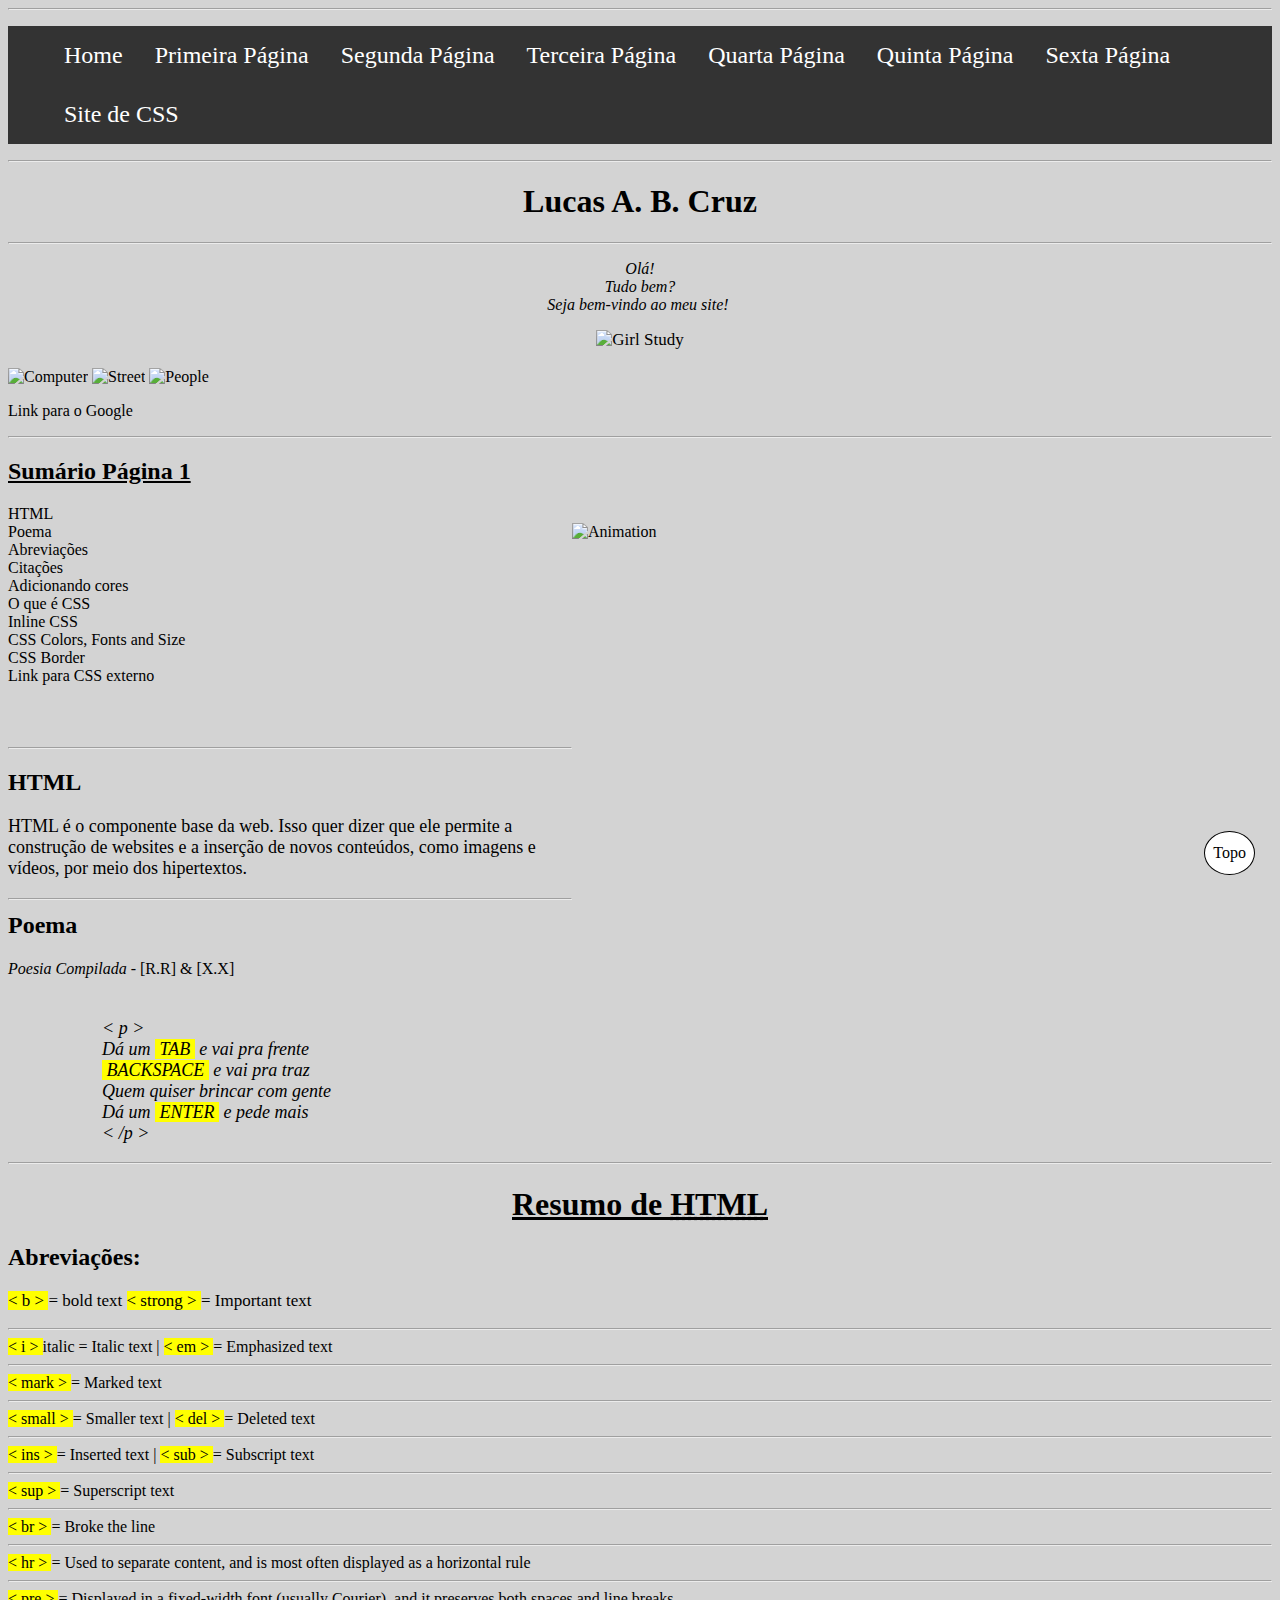
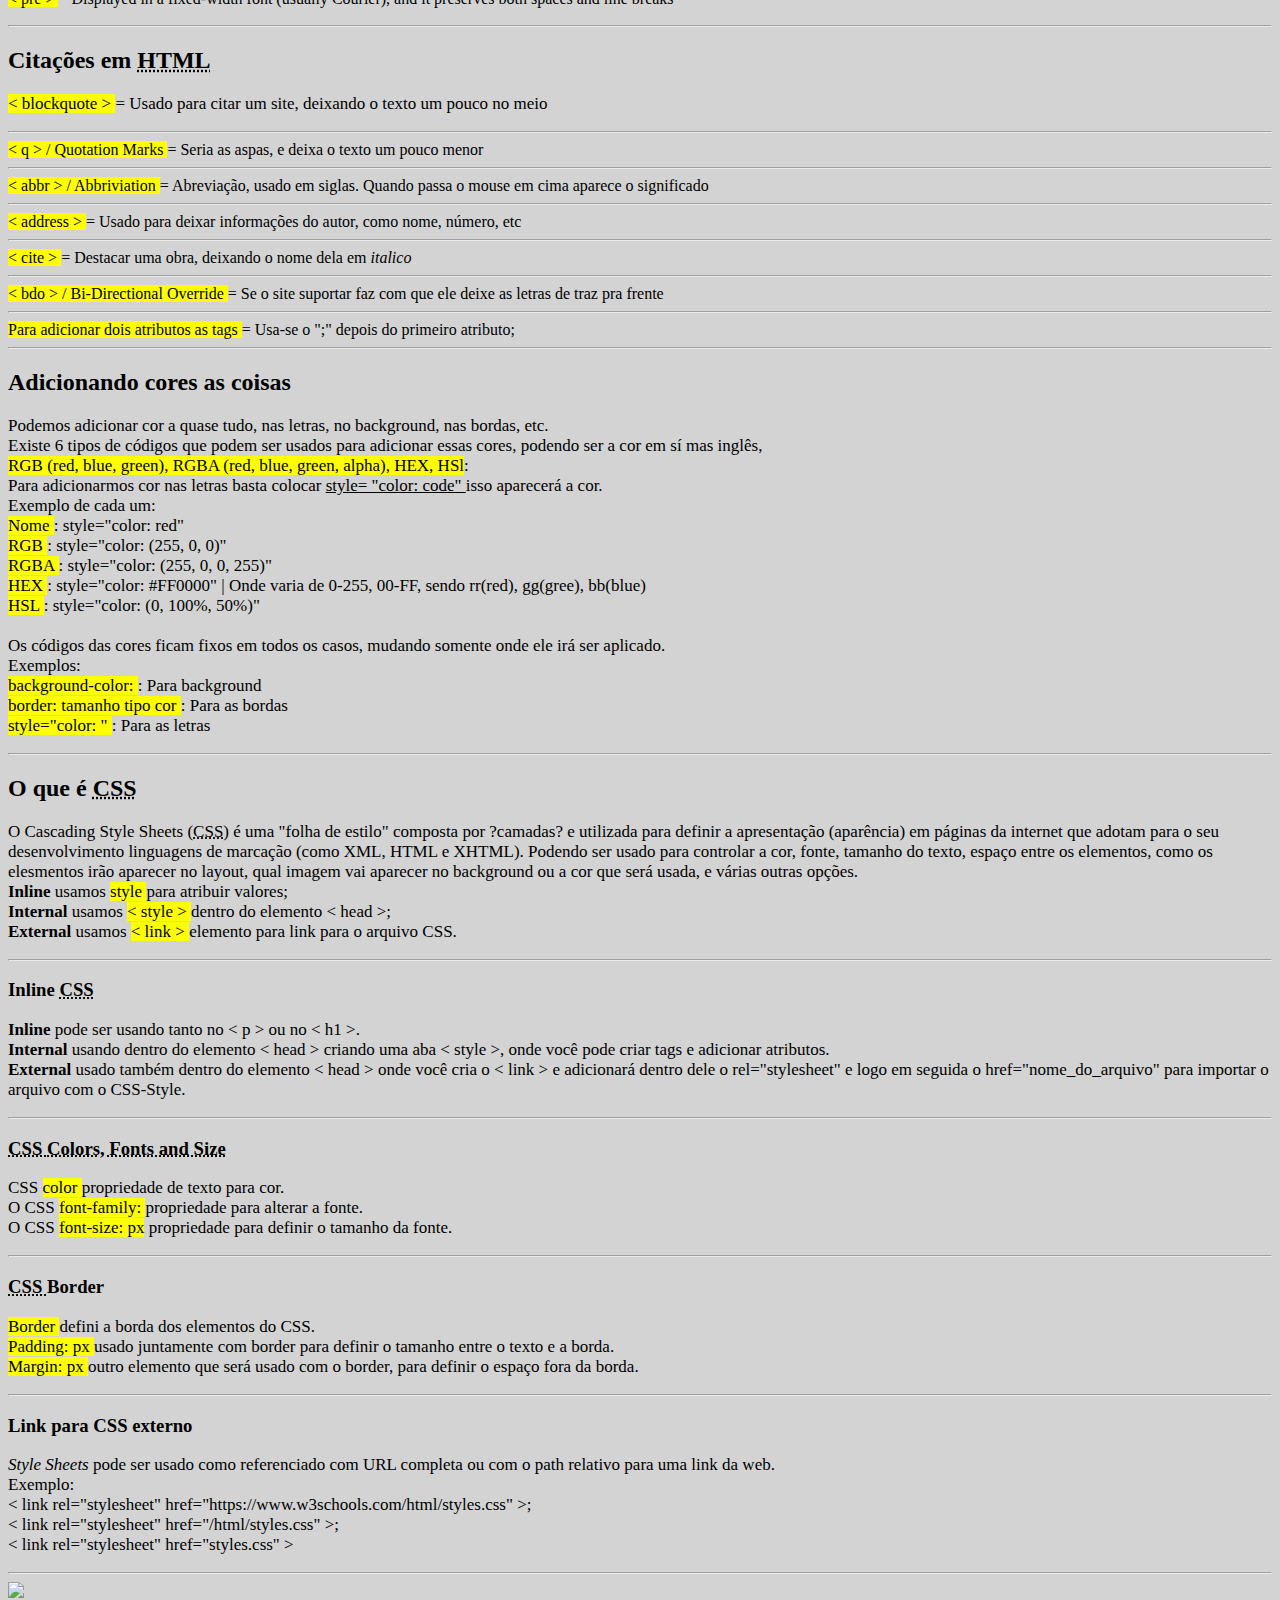
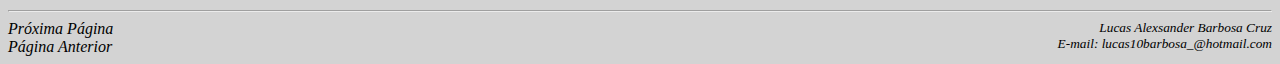
==== index.html @ d42da958 "Add files via upload" ====
<!doctype html>

<html>
    <head>
        <meta charset="utf-8">
        <meta name="viweport" content="widht=device-width, initial-scale=1.0">

        <title>Resumos de HTML / CSS </title>

        <!-- Load external CSS styles -->
        <!--<link rel="stylesheet" href="C:\Users\INSS\Documents\VS Code\HTML-CSS-Projetos\Resumo_HTML\styles.css">-->
        <link rel="stylesheet" href="styles.css">
        <link ref="stylesheet" href="\Imagens">
        <!--<link ref="stylesheet" href="D:\Estudos facul\HTML e CSS\Imagens">-->

    </head>

    <body style="background-color: lightgrey";>

        <hr>
        <!--Menu-->
        <ul class="menu">
            <a href="home.html"><li class="menu_1">Home</li></a>
            <a href="index.html"><li class="menu_1">Primeira Página</li></a>
            <a href="pag_2.html"><li class="menu_1">Segunda Página</li></a>
            <a href="pag_3.html"><li class="menu_1">Terceira Página</li></a>
            <a href="pag_4.html"><li class="menu_1">Quarta Página</li></a>
            <a href="pag_5.html"><li class="menu_1">Quinta Página</li></a>
            <a href="pag_6.html"><li class="menu_1">Sexta Página</li></a>
            <a href=" https://www.maujor.com/" target="_blank"><li class="menu_1">Site de CSS</li></a>
        </ul>
    
    
    
        <hr>

        <h1 style="font-family: Cursive">Lucas A. B. Cruz</h1>
        
        <hr>

        <pre class="formatacao_cursive" style="text-align: center">Olá!<br>Tudo bem?<br>Seja bem-vindo ao meu site! <br></pre>

        <div style="text-align: center"><img id="a" src="Imagens\lofi-girl-lofi.gif" alt="Girl Study" style="background-position: right top;width:300px;height:230px;"></div><br>

        <img src="Imagens\computer.jpg" alt="Computer" width="550" height="600">
        <img src="Imagens\street.jpg" alt="Street" width="500" height="600" >
        <img src="Imagens\people_seen_pc.jpg" alt="People" width="700" height="600">


    <!--    <p id="formatacao_texto_2"> Link para o <sup><a href="https://www.w3schools.com"> w3schools</a></sup></p>
        <hr> -->

        <p class="formatacao_times"> Link para o <a href="https://www.google.com/" target="_blank"> Google</a></p>
        <hr>

        <!-- BookMarks -->
        <h2><ins>Sumário Página 1</ins></h2>
        <a href="#HTML"> <li>HTML</li></a><img src="Imagens\internet_icons.png" alt="Animation" style="float:right;width:700px;height:600px">
        <a href="#Poema"> <li>Poema</li></a>
        <a href="#Abreviacoes"> <li>Abreviações</li></a>
        <a href="#Citacoes"> <li>Citações</li></a>
        <a href="#Cores"> <li>Adicionando cores</li></a>
        <a href="#CSS"> <li>O que é CSS</li> </a>
        <a href="#inline_css"> <li>Inline CSS</li> </a>
        <a href="#css_colors"> <li>CSS Colors, Fonts and Size</li> </a>
        <a href="#css_border"> <li>CSS Border</li> </a>
        <a href="#css_externo"> <li>Link para CSS externo</li> </a>

        <!-- Quebra de linha e um risco na horizontal -->
        <br><br><br> <hr>




        <h2 id="HTML"><addr title="HyperText Markup Language"> HTML </addr> </h2>
        <p class="formatacao_times" style="font-size: large"> <addrtitle="HyperText Markup Language"> HTML </addr> é o componente base da web. Isso quer dizer que
            ele permite a construção de websites e a inserção de novos conteúdos, 
            como imagens e vídeos, por meio dos hipertextos. </p>


        <!-- Poema -->
        <h2 id="Poema"><hr> Poema </h2>
        <p><a href="https://fundacaotelefonicavivo.org.br/noticias/estudante-cria-projeto-que-une-poesia-e-programacao/" target="_blank"> <cite> Poesia Compilada </cite> - [R.R] & [X.X] </a></p>
        <blockquote cite: https://leiturinha.com.br/blog/10-poemas-famosos-para-ler-com-as-criancas/><pre><p class="formatacao_times" style="font-size: large">
            < p >
            Dá um <mark> TAB </mark> e vai pra frente
            <mark> BACKSPACE </mark> e vai pra traz
            Quem quiser brincar com gente
            Dá um <mark> ENTER </mark> e pede mais
            < /p > </p></pre></blockquote>
        <hr>


        <!-- Resumo de algumas coisas de HTML -->
        <h1 style="text-align: center"><ins> Resumo de <abbr title="HyperText Markup LanguageHTML"> HTML </abbr></ins> </h1>

        <!-- Abreviações -->
        <h2 id="Abreviacoes"> Abreviações: </h2>
        <p><mark>< b > </mark> = bold text 
           <mark> < strong > </mark> = Important text <br> <hr>
           <mark> < i > </mark> italic = Italic text | 
           <mark> < em > </mark> = Emphasized text <br> <hr>
           <mark> < mark > </mark> = Marked text <br> <hr>
           <mark> < small > </mark> = Smaller text |  
           <mark> < del > </mark> = Deleted text <br> <hr>
           <mark> < ins > </mark> = Inserted text |  
           <mark> < sub > </mark> = Subscript text <br> <hr>
           <mark> < sup > </mark>= Superscript text<br> <hr>
           <mark> < br > </mark> = Broke the line<br> <hr>
           <mark> < hr > </mark> = Used to separate content, and is most often displayed as a horizontal rule<br> <hr>
           <mark> < pre > </mark> = Displayed in a fixed-width font (usually Courier), and it preserves both spaces and line breaks<br></p> <hr>

        <!-- Citações -->
        <h2 id="Citacoes"> Citações em <abbr title="HyperText Markup Language"> HTML </abbr> </h2>
        <p><mark> < blockquote > </mark> = Usado para citar um site, deixando o texto um pouco no meio<br> <hr>
        <mark> < q > / Quotation Marks </mark> = Seria as aspas, e deixa o texto um pouco menor<br> <hr>
        <mark> < abbr > / Abbriviation </mark> = Abreviação, usado em siglas. Quando passa o mouse em cima aparece o significado<br> <hr>
        <mark> < address > </mark> = Usado para deixar informações do autor, como nome, número, etc<br> <hr>
        <mark> < cite > </mark> = Destacar uma obra, deixando o nome dela em <i> italico </i><br> <hr>
        <mark> < bdo > / Bi-Directional Override </mark> = Se o site suportar faz com que ele deixe as letras de traz pra frente<br> <hr>
        <mark> Para adicionar dois atributos as tags </mark> = Usa-se o ";" depois do primeiro atributo;<hr> </p>


        <h2 id="Cores"> Adicionando cores as coisas </h2>
        <p>Podemos adicionar cor a quase tudo, nas letras, no background, nas bordas, etc. <br>
        Existe 6 tipos de códigos que podem ser usados para adicionar essas cores, podendo ser a cor em sí mas inglês, <br>
        <mark>RGB (red, blue, green), RGBA (red, blue, green, alpha), HEX, HSl</mark>: <br>
        Para adicionarmos cor nas letras basta colocar <ins> style= "color: code" </ins> isso aparecerá a cor. <br>
        Exemplo de cada um: <br>
        <mark> Nome </mark>: style="color: red"<br>
        <mark> RGB </mark>: style="color: (255, 0, 0)"<br>
        <mark> RGBA </mark>: style="color: (255, 0, 0, 255)"<br>
        <mark> HEX </mark>: style="color: #FF0000" | Onde varia de 0-255, 00-FF, sendo rr(red), gg(gree), bb(blue)<br>
        <mark> HSL </mark>: style="color: (0, 100%, 50%)"<br> <br>
        Os códigos das cores ficam fixos em todos os casos, mudando somente onde ele irá ser aplicado.<br>
        Exemplos:<br>
        <mark> background-color: </mark>: Para background<br>
        <mark> border: tamanho tipo cor </mark>: Para as bordas <br>
        <mark> style="color: " </mark>: Para as letras<br></p>
        <hr>

        <h2 id="CSS"> O que é <abbr title=" Cascading Style Sheets ">CSS </abbr> </h2>
        <p>O Cascading Style Sheets (<abbr title="Cascading Style Sheets">CSS</abbr>) é uma "folha de estilo" composta por ?camadas? e utilizada para definir a 
        apresentação (aparência) em páginas da internet que adotam para o seu desenvolvimento linguagens de marcação (como XML, HTML e XHTML).
        Podendo ser usado para controlar a cor, fonte, tamanho do texto, espaço entre os elementos, como os elesmentos irão aparecer no layout, qual imagem vai aparecer no background ou a cor que será usada, e várias outras opções.<br>
        <strong> Inline </strong>usamos <mark> style </mark> para atribuir valores; <br>
        <strong> Internal </strong>usamos <mark> < style > </mark> dentro do elemento < head >; <br>
        <strong> External </strong>usamos <mark> < link > </mark> elemento para link para o arquivo CSS. <br> </p>
        <hr>
        <h3 id="inline_css"> Inline <abbr title=" Cascading Style Sheets ">CSS </abbr> </h3>
        <p><strong> Inline </strong>pode ser usando tanto no < p > ou no < h1 >.<br>
        <strong> Internal </strong> usando dentro do elemento < head > criando uma aba < style >, onde você pode criar tags e adicionar atributos.<br>
        <strong> External </strong> usado também dentro do elemento < head > onde você cria o < link > e adicionará dentro dele o rel="stylesheet" e logo em seguida o href="nome_do_arquivo" para importar o arquivo com o CSS-Style.<br></p>
        <hr>

        <h3 id="css_colors"> <abbr title=" Cascading Style Sheets ">CSS <abbr> Colors, Fonts and Size </h3>
        <p> CSS <mark> color </mark> propriedade de texto para cor.<br>
        O CSS <mark> font-family: </mark> propriedade para alterar a fonte. <br>
        O CSS <mark> font-size: px</mark> propriedade para definir o tamanho da fonte. <br></p>
        <hr>

        <h3 id="css_border"> <abbr title=" Cascading Style Sheets ">CSS </abbr> Border </h3>
        <p><mark> Border </mark> defini a borda dos elementos do CSS. <br>
        <mark> Padding: px </mark> usado juntamente com border para definir o tamanho entre o texto e a borda. <br>
        <mark> Margin: px </mark> outro elemento que será usado com o border, para definir o espaço fora da borda. <br></p>
        <hr>
    
        <h3 id="css_externo"> Link para CSS externo </h3>
        <p> <cite> Style Sheets </cite> pode ser usado como referenciado com URL completa ou com o path relativo para uma link da web.<br>
        Exemplo: <br>
        < link rel="stylesheet" href="https://www.w3schools.com/html/styles.css" >; <br>
        < link rel="stylesheet" href="/html/styles.css" >; <br>
        < link rel="stylesheet" href="styles.css" > <br></p>

        <hr>
        <img src="Imagens\Resumo_imagens.png">
        <hr>


        <!-- Informações Finais -->
        <address class="formatacao_times" style="text-align: end; font-size: Smaller; float: right">
        Lucas Alexsander Barbosa Cruz<br>
        E-mail: lucas10barbosa_@hotmail.com<br>
        </address>



        
        <address class="formatacao_times" style="text-align: end, left; font-size: Smaller"><a href="pag_2.html">Próxima Página</a> <br>
        <a href="home.html">Página Anterior</a></address>

        

    
        <div class="irtopo"><a href="index.html">Topo</a></div>    
      
    </body>

</html>
---- styles.css ----
/* Place your CSS styles in this file */

/* Place your CSS styles in this file */

/* Fontes de texto */
h1 {
    text-align: center;
    font-family: 'Times New Roman', Times, serif;
    font-weight: bold;
}

#formatacao_cursive {
    font-family: cursive;
    font-size: x-large;
}

#formatacao_times {
    font-family: 'Times New Roman', Times, serif;
    font-size: x-large;
}
div {
    font-size: 17px;
}

pre {
    font-family: 'Times New Roman', Times, serif;
    font-size: 18px;
    font-style: italic;
}
p {
    font-family: 'Times New Roman', Times, serif;
    font-size: 17px;

}

code {
    font-family: 'Times New Roman', Times, serif;
    font-size: medium;
}

.formatacao_cursive {
    font-family: cursive;
    font-size: medium;
}

.formatacao_times {
    font-family: Georgia, 'Times New Roman', Times, serif;
    font-size: medium;
}


body {
    font-family: Georgia, 'Times New Roman', Times, serif;
    font-size: medium;
    text-align: initial;
}

/*Imagem Invertida*/
#inverter {
    -moz-transform: scaleX(-1);
    -o-transform: scaleX(-1);
    -webkit-transform: scaleX(-1);
    transform: scaleX(-1);
}


/*Tabela*/

.tabela_normal {
    border: 1px solid black; width: 30%;
    text-align: center;
}

table, td, th {
    border: 1px solid black; width: 30%;
    text-align: center;
    border-radius: 12px;
    padding: 1px;
}

td:hover {
    background-color: grey;
}



caption {
    border: 1px solid black; width: 30;
}

.redond {
    border: 1px solid black;
    border-radius: 12px;
}



/*Marcações*/

b {
    background-color: rgba(177, 176, 176, 0.6);
    color: rgb(255, 0, 0);
}

/*Link*/
.horizontal {    
        float: left;
        background-color: rgb(44, 38, 38);
        padding: 20px;
        list-style-type: none;
    
}


a:link, a:visited, a:active {            
    color: black;
    font-family: cursive;
    font-size: medium;
    text-decoration: none;
    }
    
a:hover {
    color: rgba(0, 0, 0, 0.527);
    }

/*Menu*/
    
.menu {
    list-style-type: none;
    overflow: hidden;
    background-color: #333333;    
}

.menu_1 {
    float: left;
}

.menu_1 {
    display:grid;
    color: white;
    text-align: right;
    padding: 16px;
    text-decoration: none;
    font-size: x-large;    
}

.menu_1:hover {
    background-color: grey;
}

/*Layout*/

/*Estilo do Cabeçalho*/
.head-simples {
    background-color: #655;
    text-align: center;
    padding: 30px;
    font-size: 35px;
    color:white;
}

/*Cria duas colunas/caixas, uma do lado da outra*/
.nav-simples {
    background: #ccc;
    width: 30%; /*largura*/
    height: 250px; /*altura*/
    float: left;
    padding: 20px;
}

/*Cria uma lista dentro do menu*/
.nav-simples ul{
    list-style-type: none;
    padding: 0;
    height: 300px;
}


.article-simples {
    background-color: #655;
    float: left;
    padding: 20px;
    width: 70%;
    height: 300px;
}

/*Limpa o float depois da coluna*/
.section-simples::after {
    content: "";
    display: table;
    clear: both;
}

/*Estilo do footer*/
.footer-simples {
    background-color: #766;
    padding: 10px;
    text-align: center;
    color: white;
}


/*Responsavel pelo layout, faz duas colunas/caixas emplilhando em cima do outro ao inves do lado, em telas pequenas*/
@media (max-width: 600px) {
    nav-simples, article-simples {
        width: 100%;
        height: auto;
    }
}

/* Outro layout*/

/*Cabeçalho*/
.header-flex {
    background-color: #666;
    padding: 30px;
    text-align: center;
    font-size: 35;
    color: white;
}

/*Contêiner para FlexBox*/
.section-flex {
    display: -webkit-flex;
    display: flex;
}

/*Estilo do menu de navegação*/
.nav-flex {
    -webkit-flex: 1;
    -ms-flex: 1;
    flex: 1;
    background: #ccc;
    padding: 80px;
}

/*Estilo da lista dentro do menu*/
.nav-flex ul {
    list-style-type: none;
    padding: 0;
}

/*Estilize o conteúdo*/
.article-flex {
    -webkit-flex: 3;
    -ms-flex: 3;
    flex: 3;
    background-color: #f1f1f1;
    padding: 10px;
}

/*Estilo do footer*/
.footer-flex {
    background-color: #777;
    padding: 10px;
    text-align: center;
    color: white;
}

@media (max-width: 600px) {
    section-flex {
        -webkit-flex-direction: column;
        flex-direction: column;
    }
}

/*Botão*/
div.irtopo {
    border: 1px double black;
    border-radius: 50%;
    bottom: 25px;
    right: 25px;
    position: fixed;
    background: white;
}

div.irtopo a {
    display: block;
    padding: 12px 8px;
    text-decoration: none!important;
}

div.irtopo a:hover {
    opacity: 0.6;   
}

/*Responsive*/

.left-exemplo {
    float: left;   
    width: 20%;
    background-color: #2196F3;
    padding: 20px;
}

.right-exemplo {
    float: left;   
    width: 20%;
    background-color: #04AA6D;
    padding: 20px;
}

.main-exemplo {
    float: left;
    width: 60%;
    background-color: #f1f1f1;
    padding: 20px;
}

/*Use a media para adicionar uma quebra nos 600px*/
@media screen and (max-width: 600px) {
    .left-exemplo, .right-exemplo, .main-exemplo {
        width: 100%; /*Será 100% a largura, quando o viewport for 600px ou menos*/
    }
}

/*W3.CSS teste*/

.header-w3 {
    background-color: rgb(71, 163, 71);
    padding: 18px;
    color: white;   
}

.left-w3 {
    float: left;
    width: 33%;
}

.main-w3 {
    float: left;
    width: 33%;
}

.right-w3 {
    float: left;
    width: 33%;
}

@media only screen and (max-width: 600px) {
    .left-w3, .main-w3, .right-w3 {
        width: 100%;
    }
}

.tabulacao {
    padding: 0 10px;
    padding-bottom: 10vw;
}
hr {
    opacity: 0.9;
    /*border: 1px dashed black;*/
}

.mark {
    background-color: khaki;
    padding: 1vw;
}


.code {
    background-color: black;
    color: white;
}
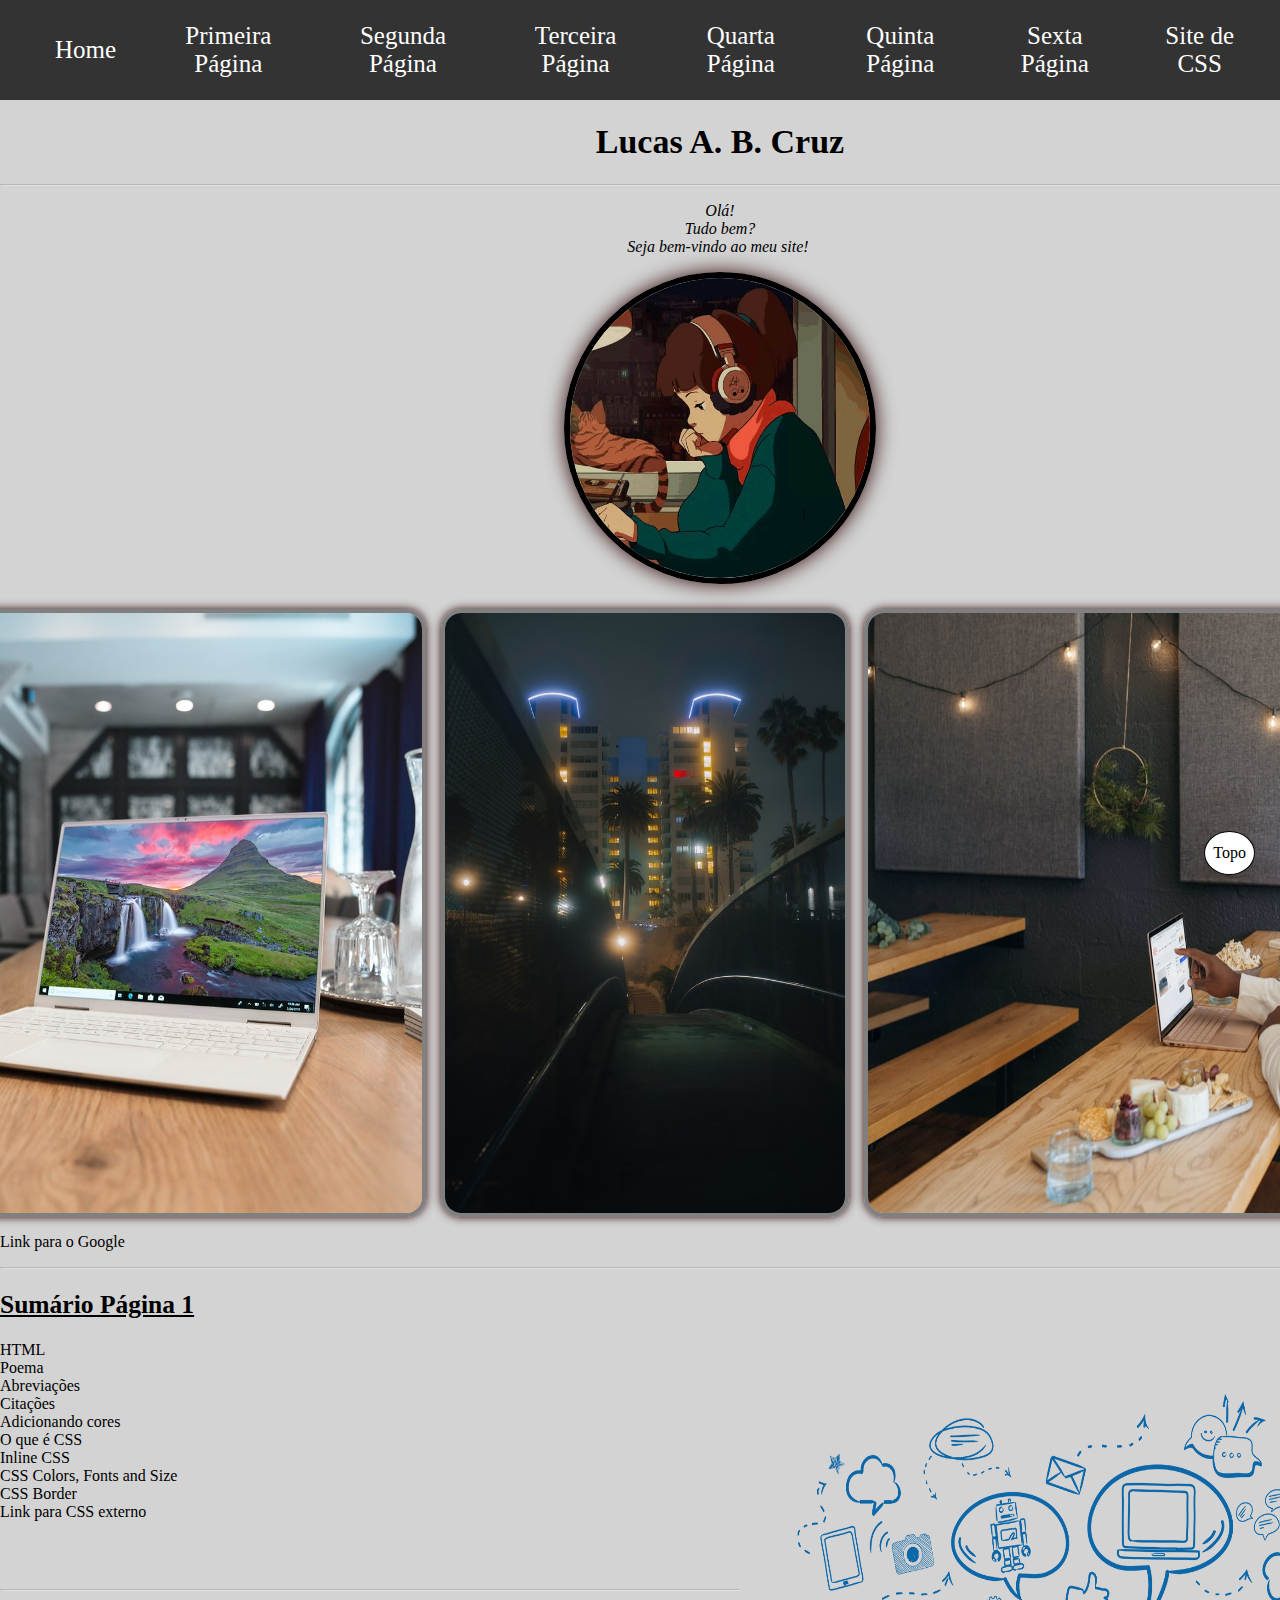
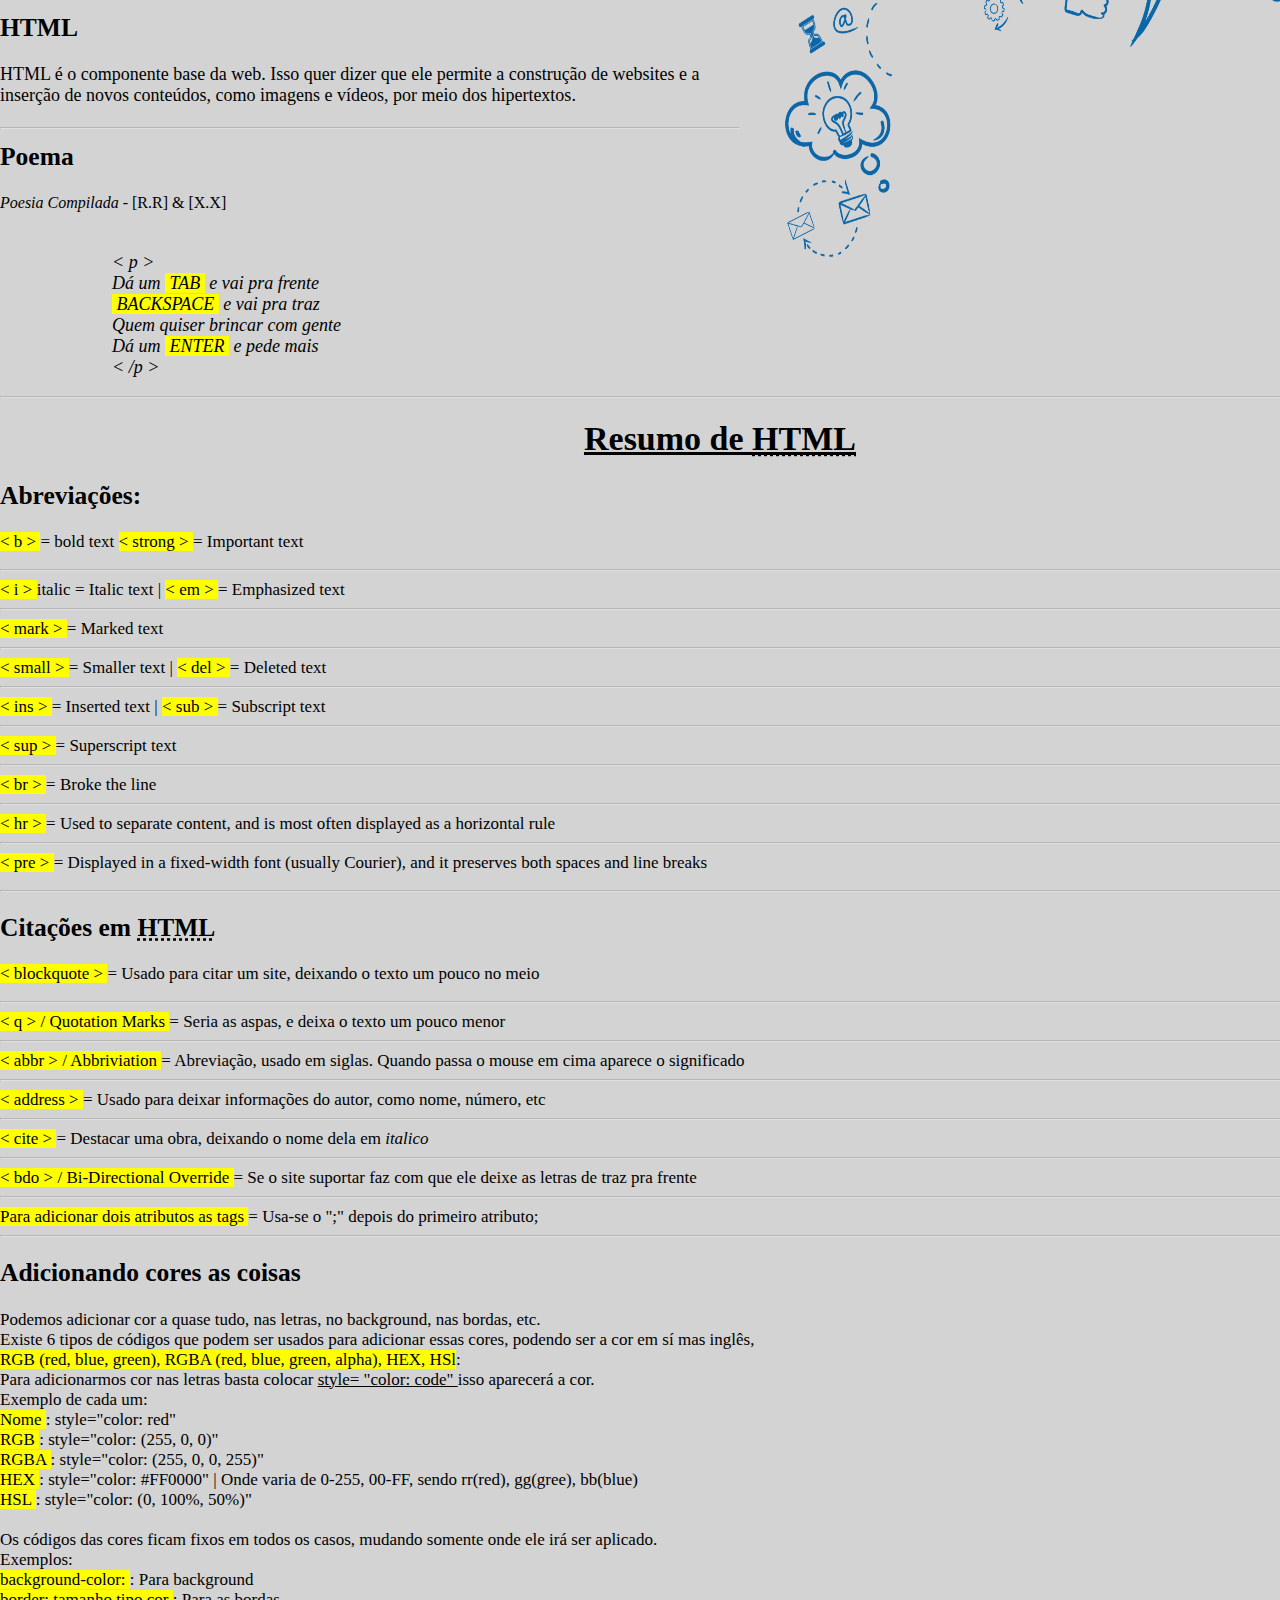
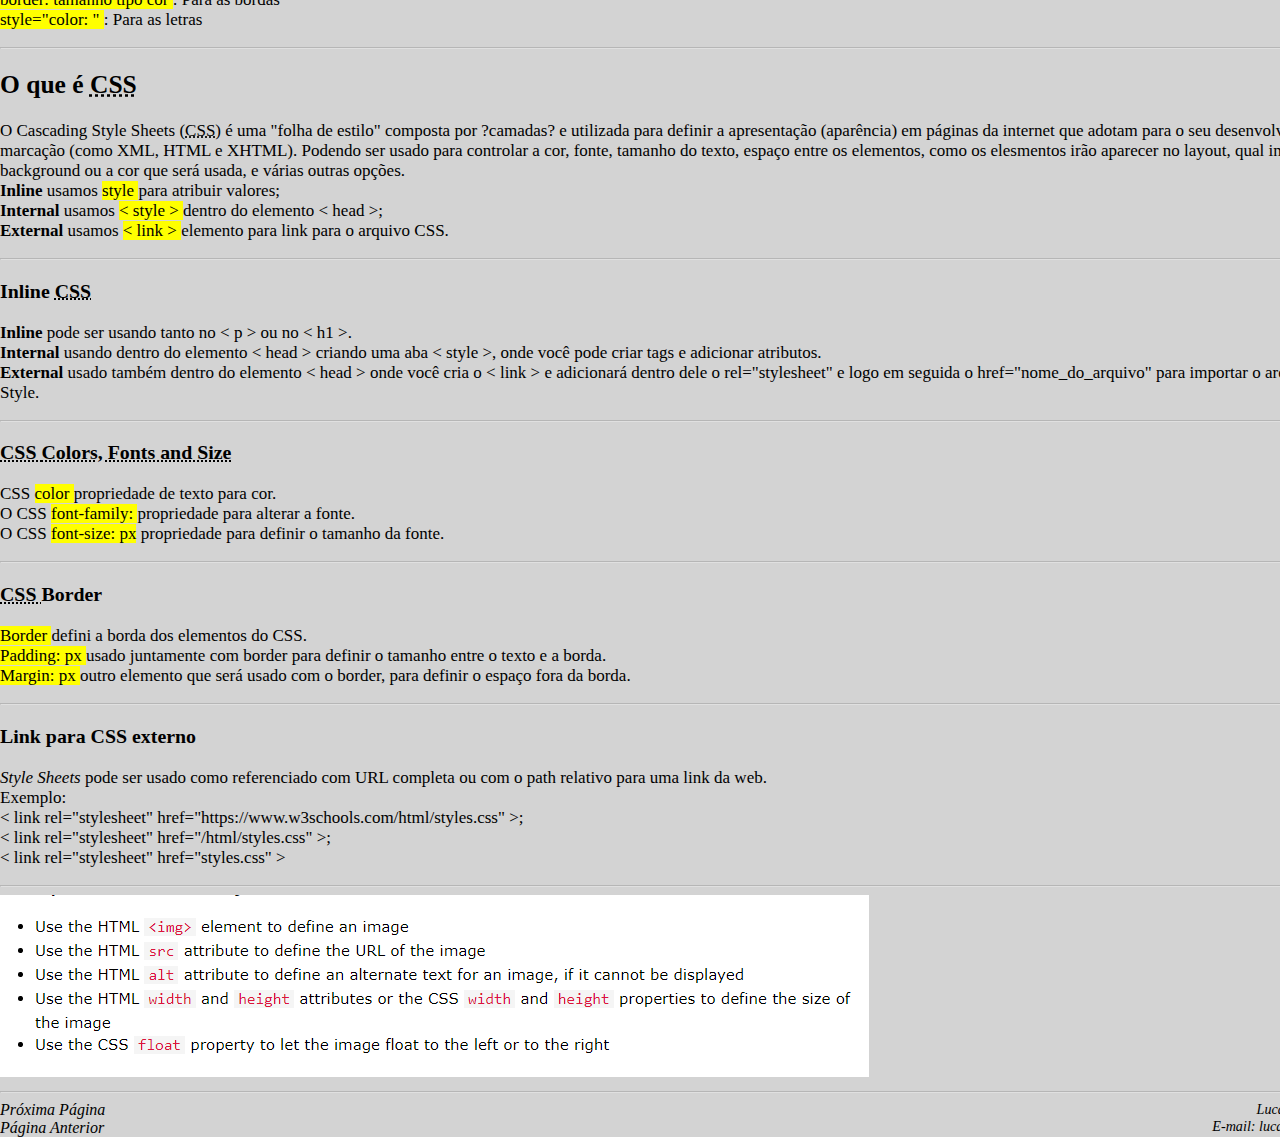
==== commit c5149042: "Version 2.0" ====
--- a/index.html
+++ b/index.html
@@ -15,185 +15,187 @@
 
     </head>
 
-    <body style="background-color: lightgrey";>
-
-        <hr>
+    <body>
         <!--Menu-->
-        <ul class="menu">
-            <a href="home.html"><li class="menu_1">Home</li></a>
-            <a href="index.html"><li class="menu_1">Primeira Página</li></a>
-            <a href="pag_2.html"><li class="menu_1">Segunda Página</li></a>
-            <a href="pag_3.html"><li class="menu_1">Terceira Página</li></a>
-            <a href="pag_4.html"><li class="menu_1">Quarta Página</li></a>
-            <a href="pag_5.html"><li class="menu_1">Quinta Página</li></a>
-            <a href="pag_6.html"><li class="menu_1">Sexta Página</li></a>
-            <a href=" https://www.maujor.com/" target="_blank"><li class="menu_1">Site de CSS</li></a>
-        </ul>
-    
-    
-    
-        <hr>
-
-        <h1 style="font-family: Cursive">Lucas A. B. Cruz</h1>
+        <header>
+            <nav>
+                <ul class="menu">
+                    <a href="home.html"><li class="menu_1">Home</li></a>
+                    <a href="index.html"><li class="menu_1">Primeira Página</li></a>
+                    <a href="pag_2.html"><li class="menu_1">Segunda Página</li></a>
+                    <a href="pag_3.html"><li class="menu_1">Terceira Página</li></a>
+                    <a href="pag_4.html"><li class="menu_1">Quarta Página</li></a>
+                    <a href="pag_5.html"><li class="menu_1">Quinta Página</li></a>
+                    <a href="pag_6.html"><li class="menu_1">Sexta Página</li></a>
+                    <a href=" https://www.maujor.com/" target="_blank"><li class="menu_1">Site de CSS</li></a>
+                </ul>
+            </nav>
+        </header>
+
+        <div class="container">
+
+            <h1 style="font-family: Cursive">Lucas A. B. Cruz</h1>
+            
+            <hr>
+
+            <pre class="formatacao_cursive" style="text-align: center">Olá!<br>Tudo bem?<br>Seja bem-vindo ao meu site! <br></pre>
+
+            <div style="text-align: center;"><img id="a" src="Imagens\lofi-girl-lofi.gif" alt="Girl Study" style="background-position: right top;width:300px;height:300px; border: 6px solid black; border-radius: 50%; box-shadow: 0px 0px 20px rgb(54, 13, 13);"></div><br>
+
+            <div class="header-img">
+                <img src="Imagens\computer.jpg" alt="Computer" width="550" height="600">
+                <img src="Imagens\street.jpg" alt="Street" width="500" height="600" >
+                <img src="Imagens\people_seen_pc.jpg" alt="People" width="700" height="600">
+            </div>
+
+
+        <!--    <p id="formatacao_texto_2"> Link para o <sup><a href="https://www.w3schools.com"> w3schools</a></sup></p>
+            <hr> -->
+
+            <p class="formatacao_times"> Link para o <a href="https://www.google.com/" target="_blank"> Google</a></p>
+            <hr>
+
+            <!-- BookMarks -->
+            <h2><ins>Sumário Página 1</ins></h2>
+            <a href="#HTML"> <li>HTML</li></a><img src="Imagens\internet_icons.png" alt="Animation" style="float:right;width:700px;height:600px">
+            <a href="#Poema"> <li>Poema</li></a>
+            <a href="#Abreviacoes"> <li>Abreviações</li></a>
+            <a href="#Citacoes"> <li>Citações</li></a>
+            <a href="#Cores"> <li>Adicionando cores</li></a>
+            <a href="#CSS"> <li>O que é CSS</li> </a>
+            <a href="#inline_css"> <li>Inline CSS</li> </a>
+            <a href="#css_colors"> <li>CSS Colors, Fonts and Size</li> </a>
+            <a href="#css_border"> <li>CSS Border</li> </a>
+            <a href="#css_externo"> <li>Link para CSS externo</li> </a>
+
+            <!-- Quebra de linha e um risco na horizontal -->
+            <br><br><br> <hr>
+
+
+
+
+            <h2 id="HTML"><addr title="HyperText Markup Language"> HTML </addr> </h2>
+            <p class="formatacao_times" style="font-size: large"> <addrtitle="HyperText Markup Language"> HTML </addr> é o componente base da web. Isso quer dizer que
+                ele permite a construção de websites e a inserção de novos conteúdos, 
+                como imagens e vídeos, por meio dos hipertextos. </p>
+
+
+            <!-- Poema -->
+            <h2 id="Poema"><hr> Poema </h2>
+            <p><a href="https://fundacaotelefonicavivo.org.br/noticias/estudante-cria-projeto-que-une-poesia-e-programacao/" target="_blank"> <cite> Poesia Compilada </cite> - [R.R] & [X.X] </a></p>
+            <blockquote cite: https://leiturinha.com.br/blog/10-poemas-famosos-para-ler-com-as-criancas/><pre><p class="formatacao_times" style="font-size: large">
+                < p >
+                Dá um <mark> TAB </mark> e vai pra frente
+                <mark> BACKSPACE </mark> e vai pra traz
+                Quem quiser brincar com gente
+                Dá um <mark> ENTER </mark> e pede mais
+                < /p > </p></pre></blockquote>
+            <hr>
+
+
+            <!-- Resumo de algumas coisas de HTML -->
+            <h1 style="text-align: center"><ins> Resumo de <abbr title="HyperText Markup LanguageHTML"> HTML </abbr></ins> </h1>
+
+            <!-- Abreviações -->
+            <h2 id="Abreviacoes"> Abreviações: </h2>
+            <p><mark>< b > </mark> = bold text 
+            <mark> < strong > </mark> = Important text <br> <hr>
+            <mark> < i > </mark> italic = Italic text | 
+            <mark> < em > </mark> = Emphasized text <br> <hr>
+            <mark> < mark > </mark> = Marked text <br> <hr>
+            <mark> < small > </mark> = Smaller text |  
+            <mark> < del > </mark> = Deleted text <br> <hr>
+            <mark> < ins > </mark> = Inserted text |  
+            <mark> < sub > </mark> = Subscript text <br> <hr>
+            <mark> < sup > </mark>= Superscript text<br> <hr>
+            <mark> < br > </mark> = Broke the line<br> <hr>
+            <mark> < hr > </mark> = Used to separate content, and is most often displayed as a horizontal rule<br> <hr>
+            <mark> < pre > </mark> = Displayed in a fixed-width font (usually Courier), and it preserves both spaces and line breaks<br></p> <hr>
+
+            <!-- Citações -->
+            <h2 id="Citacoes"> Citações em <abbr title="HyperText Markup Language"> HTML </abbr> </h2>
+            <p><mark> < blockquote > </mark> = Usado para citar um site, deixando o texto um pouco no meio<br> <hr>
+            <mark> < q > / Quotation Marks </mark> = Seria as aspas, e deixa o texto um pouco menor<br> <hr>
+            <mark> < abbr > / Abbriviation </mark> = Abreviação, usado em siglas. Quando passa o mouse em cima aparece o significado<br> <hr>
+            <mark> < address > </mark> = Usado para deixar informações do autor, como nome, número, etc<br> <hr>
+            <mark> < cite > </mark> = Destacar uma obra, deixando o nome dela em <i> italico </i><br> <hr>
+            <mark> < bdo > / Bi-Directional Override </mark> = Se o site suportar faz com que ele deixe as letras de traz pra frente<br> <hr>
+            <mark> Para adicionar dois atributos as tags </mark> = Usa-se o ";" depois do primeiro atributo;<hr> </p>
+
+
+            <h2 id="Cores"> Adicionando cores as coisas </h2>
+            <p>Podemos adicionar cor a quase tudo, nas letras, no background, nas bordas, etc. <br>
+            Existe 6 tipos de códigos que podem ser usados para adicionar essas cores, podendo ser a cor em sí mas inglês, <br>
+            <mark>RGB (red, blue, green), RGBA (red, blue, green, alpha), HEX, HSl</mark>: <br>
+            Para adicionarmos cor nas letras basta colocar <ins> style= "color: code" </ins> isso aparecerá a cor. <br>
+            Exemplo de cada um: <br>
+            <mark> Nome </mark>: style="color: red"<br>
+            <mark> RGB </mark>: style="color: (255, 0, 0)"<br>
+            <mark> RGBA </mark>: style="color: (255, 0, 0, 255)"<br>
+            <mark> HEX </mark>: style="color: #FF0000" | Onde varia de 0-255, 00-FF, sendo rr(red), gg(gree), bb(blue)<br>
+            <mark> HSL </mark>: style="color: (0, 100%, 50%)"<br> <br>
+            Os códigos das cores ficam fixos em todos os casos, mudando somente onde ele irá ser aplicado.<br>
+            Exemplos:<br>
+            <mark> background-color: </mark>: Para background<br>
+            <mark> border: tamanho tipo cor </mark>: Para as bordas <br>
+            <mark> style="color: " </mark>: Para as letras<br></p>
+            <hr>
+
+            <h2 id="CSS"> O que é <abbr title=" Cascading Style Sheets ">CSS </abbr> </h2>
+            <p>O Cascading Style Sheets (<abbr title="Cascading Style Sheets">CSS</abbr>) é uma "folha de estilo" composta por ?camadas? e utilizada para definir a 
+            apresentação (aparência) em páginas da internet que adotam para o seu desenvolvimento linguagens de marcação (como XML, HTML e XHTML).
+            Podendo ser usado para controlar a cor, fonte, tamanho do texto, espaço entre os elementos, como os elesmentos irão aparecer no layout, qual imagem vai aparecer no background ou a cor que será usada, e várias outras opções.<br>
+            <strong> Inline </strong>usamos <mark> style </mark> para atribuir valores; <br>
+            <strong> Internal </strong>usamos <mark> < style > </mark> dentro do elemento < head >; <br>
+            <strong> External </strong>usamos <mark> < link > </mark> elemento para link para o arquivo CSS. <br> </p>
+            <hr>
+            <h3 id="inline_css"> Inline <abbr title=" Cascading Style Sheets ">CSS </abbr> </h3>
+            <p><strong> Inline </strong>pode ser usando tanto no < p > ou no < h1 >.<br>
+            <strong> Internal </strong> usando dentro do elemento < head > criando uma aba < style >, onde você pode criar tags e adicionar atributos.<br>
+            <strong> External </strong> usado também dentro do elemento < head > onde você cria o < link > e adicionará dentro dele o rel="stylesheet" e logo em seguida o href="nome_do_arquivo" para importar o arquivo com o CSS-Style.<br></p>
+            <hr>
+
+            <h3 id="css_colors"> <abbr title=" Cascading Style Sheets ">CSS <abbr> Colors, Fonts and Size </h3>
+            <p> CSS <mark> color </mark> propriedade de texto para cor.<br>
+            O CSS <mark> font-family: </mark> propriedade para alterar a fonte. <br>
+            O CSS <mark> font-size: px</mark> propriedade para definir o tamanho da fonte. <br></p>
+            <hr>
+
+            <h3 id="css_border"> <abbr title=" Cascading Style Sheets ">CSS </abbr> Border </h3>
+            <p><mark> Border </mark> defini a borda dos elementos do CSS. <br>
+            <mark> Padding: px </mark> usado juntamente com border para definir o tamanho entre o texto e a borda. <br>
+            <mark> Margin: px </mark> outro elemento que será usado com o border, para definir o espaço fora da borda. <br></p>
+            <hr>
         
-        <hr>
-
-        <pre class="formatacao_cursive" style="text-align: center">Olá!<br>Tudo bem?<br>Seja bem-vindo ao meu site! <br></pre>
-
-        <div style="text-align: center"><img id="a" src="Imagens\lofi-girl-lofi.gif" alt="Girl Study" style="background-position: right top;width:300px;height:230px;"></div><br>
-
-        <img src="Imagens\computer.jpg" alt="Computer" width="550" height="600">
-        <img src="Imagens\street.jpg" alt="Street" width="500" height="600" >
-        <img src="Imagens\people_seen_pc.jpg" alt="People" width="700" height="600">
-
-
-    <!--    <p id="formatacao_texto_2"> Link para o <sup><a href="https://www.w3schools.com"> w3schools</a></sup></p>
-        <hr> -->
-
-        <p class="formatacao_times"> Link para o <a href="https://www.google.com/" target="_blank"> Google</a></p>
-        <hr>
-
-        <!-- BookMarks -->
-        <h2><ins>Sumário Página 1</ins></h2>
-        <a href="#HTML"> <li>HTML</li></a><img src="Imagens\internet_icons.png" alt="Animation" style="float:right;width:700px;height:600px">
-        <a href="#Poema"> <li>Poema</li></a>
-        <a href="#Abreviacoes"> <li>Abreviações</li></a>
-        <a href="#Citacoes"> <li>Citações</li></a>
-        <a href="#Cores"> <li>Adicionando cores</li></a>
-        <a href="#CSS"> <li>O que é CSS</li> </a>
-        <a href="#inline_css"> <li>Inline CSS</li> </a>
-        <a href="#css_colors"> <li>CSS Colors, Fonts and Size</li> </a>
-        <a href="#css_border"> <li>CSS Border</li> </a>
-        <a href="#css_externo"> <li>Link para CSS externo</li> </a>
-
-        <!-- Quebra de linha e um risco na horizontal -->
-        <br><br><br> <hr>
-
-
-
-
-        <h2 id="HTML"><addr title="HyperText Markup Language"> HTML </addr> </h2>
-        <p class="formatacao_times" style="font-size: large"> <addrtitle="HyperText Markup Language"> HTML </addr> é o componente base da web. Isso quer dizer que
-            ele permite a construção de websites e a inserção de novos conteúdos, 
-            como imagens e vídeos, por meio dos hipertextos. </p>
-
-
-        <!-- Poema -->
-        <h2 id="Poema"><hr> Poema </h2>
-        <p><a href="https://fundacaotelefonicavivo.org.br/noticias/estudante-cria-projeto-que-une-poesia-e-programacao/" target="_blank"> <cite> Poesia Compilada </cite> - [R.R] & [X.X] </a></p>
-        <blockquote cite: https://leiturinha.com.br/blog/10-poemas-famosos-para-ler-com-as-criancas/><pre><p class="formatacao_times" style="font-size: large">
-            < p >
-            Dá um <mark> TAB </mark> e vai pra frente
-            <mark> BACKSPACE </mark> e vai pra traz
-            Quem quiser brincar com gente
-            Dá um <mark> ENTER </mark> e pede mais
-            < /p > </p></pre></blockquote>
-        <hr>
-
-
-        <!-- Resumo de algumas coisas de HTML -->
-        <h1 style="text-align: center"><ins> Resumo de <abbr title="HyperText Markup LanguageHTML"> HTML </abbr></ins> </h1>
-
-        <!-- Abreviações -->
-        <h2 id="Abreviacoes"> Abreviações: </h2>
-        <p><mark>< b > </mark> = bold text 
-           <mark> < strong > </mark> = Important text <br> <hr>
-           <mark> < i > </mark> italic = Italic text | 
-           <mark> < em > </mark> = Emphasized text <br> <hr>
-           <mark> < mark > </mark> = Marked text <br> <hr>
-           <mark> < small > </mark> = Smaller text |  
-           <mark> < del > </mark> = Deleted text <br> <hr>
-           <mark> < ins > </mark> = Inserted text |  
-           <mark> < sub > </mark> = Subscript text <br> <hr>
-           <mark> < sup > </mark>= Superscript text<br> <hr>
-           <mark> < br > </mark> = Broke the line<br> <hr>
-           <mark> < hr > </mark> = Used to separate content, and is most often displayed as a horizontal rule<br> <hr>
-           <mark> < pre > </mark> = Displayed in a fixed-width font (usually Courier), and it preserves both spaces and line breaks<br></p> <hr>
-
-        <!-- Citações -->
-        <h2 id="Citacoes"> Citações em <abbr title="HyperText Markup Language"> HTML </abbr> </h2>
-        <p><mark> < blockquote > </mark> = Usado para citar um site, deixando o texto um pouco no meio<br> <hr>
-        <mark> < q > / Quotation Marks </mark> = Seria as aspas, e deixa o texto um pouco menor<br> <hr>
-        <mark> < abbr > / Abbriviation </mark> = Abreviação, usado em siglas. Quando passa o mouse em cima aparece o significado<br> <hr>
-        <mark> < address > </mark> = Usado para deixar informações do autor, como nome, número, etc<br> <hr>
-        <mark> < cite > </mark> = Destacar uma obra, deixando o nome dela em <i> italico </i><br> <hr>
-        <mark> < bdo > / Bi-Directional Override </mark> = Se o site suportar faz com que ele deixe as letras de traz pra frente<br> <hr>
-        <mark> Para adicionar dois atributos as tags </mark> = Usa-se o ";" depois do primeiro atributo;<hr> </p>
-
-
-        <h2 id="Cores"> Adicionando cores as coisas </h2>
-        <p>Podemos adicionar cor a quase tudo, nas letras, no background, nas bordas, etc. <br>
-        Existe 6 tipos de códigos que podem ser usados para adicionar essas cores, podendo ser a cor em sí mas inglês, <br>
-        <mark>RGB (red, blue, green), RGBA (red, blue, green, alpha), HEX, HSl</mark>: <br>
-        Para adicionarmos cor nas letras basta colocar <ins> style= "color: code" </ins> isso aparecerá a cor. <br>
-        Exemplo de cada um: <br>
-        <mark> Nome </mark>: style="color: red"<br>
-        <mark> RGB </mark>: style="color: (255, 0, 0)"<br>
-        <mark> RGBA </mark>: style="color: (255, 0, 0, 255)"<br>
-        <mark> HEX </mark>: style="color: #FF0000" | Onde varia de 0-255, 00-FF, sendo rr(red), gg(gree), bb(blue)<br>
-        <mark> HSL </mark>: style="color: (0, 100%, 50%)"<br> <br>
-        Os códigos das cores ficam fixos em todos os casos, mudando somente onde ele irá ser aplicado.<br>
-        Exemplos:<br>
-        <mark> background-color: </mark>: Para background<br>
-        <mark> border: tamanho tipo cor </mark>: Para as bordas <br>
-        <mark> style="color: " </mark>: Para as letras<br></p>
-        <hr>
-
-        <h2 id="CSS"> O que é <abbr title=" Cascading Style Sheets ">CSS </abbr> </h2>
-        <p>O Cascading Style Sheets (<abbr title="Cascading Style Sheets">CSS</abbr>) é uma "folha de estilo" composta por ?camadas? e utilizada para definir a 
-        apresentação (aparência) em páginas da internet que adotam para o seu desenvolvimento linguagens de marcação (como XML, HTML e XHTML).
-        Podendo ser usado para controlar a cor, fonte, tamanho do texto, espaço entre os elementos, como os elesmentos irão aparecer no layout, qual imagem vai aparecer no background ou a cor que será usada, e várias outras opções.<br>
-        <strong> Inline </strong>usamos <mark> style </mark> para atribuir valores; <br>
-        <strong> Internal </strong>usamos <mark> < style > </mark> dentro do elemento < head >; <br>
-        <strong> External </strong>usamos <mark> < link > </mark> elemento para link para o arquivo CSS. <br> </p>
-        <hr>
-        <h3 id="inline_css"> Inline <abbr title=" Cascading Style Sheets ">CSS </abbr> </h3>
-        <p><strong> Inline </strong>pode ser usando tanto no < p > ou no < h1 >.<br>
-        <strong> Internal </strong> usando dentro do elemento < head > criando uma aba < style >, onde você pode criar tags e adicionar atributos.<br>
-        <strong> External </strong> usado também dentro do elemento < head > onde você cria o < link > e adicionará dentro dele o rel="stylesheet" e logo em seguida o href="nome_do_arquivo" para importar o arquivo com o CSS-Style.<br></p>
-        <hr>
-
-        <h3 id="css_colors"> <abbr title=" Cascading Style Sheets ">CSS <abbr> Colors, Fonts and Size </h3>
-        <p> CSS <mark> color </mark> propriedade de texto para cor.<br>
-        O CSS <mark> font-family: </mark> propriedade para alterar a fonte. <br>
-        O CSS <mark> font-size: px</mark> propriedade para definir o tamanho da fonte. <br></p>
-        <hr>
-
-        <h3 id="css_border"> <abbr title=" Cascading Style Sheets ">CSS </abbr> Border </h3>
-        <p><mark> Border </mark> defini a borda dos elementos do CSS. <br>
-        <mark> Padding: px </mark> usado juntamente com border para definir o tamanho entre o texto e a borda. <br>
-        <mark> Margin: px </mark> outro elemento que será usado com o border, para definir o espaço fora da borda. <br></p>
-        <hr>
-    
-        <h3 id="css_externo"> Link para CSS externo </h3>
-        <p> <cite> Style Sheets </cite> pode ser usado como referenciado com URL completa ou com o path relativo para uma link da web.<br>
-        Exemplo: <br>
-        < link rel="stylesheet" href="https://www.w3schools.com/html/styles.css" >; <br>
-        < link rel="stylesheet" href="/html/styles.css" >; <br>
-        < link rel="stylesheet" href="styles.css" > <br></p>
-
-        <hr>
-        <img src="Imagens\Resumo_imagens.png">
-        <hr>
-
-
-        <!-- Informações Finais -->
-        <address class="formatacao_times" style="text-align: end; font-size: Smaller; float: right">
-        Lucas Alexsander Barbosa Cruz<br>
-        E-mail: lucas10barbosa_@hotmail.com<br>
-        </address>
-
-
+            <h3 id="css_externo"> Link para CSS externo </h3>
+            <p> <cite> Style Sheets </cite> pode ser usado como referenciado com URL completa ou com o path relativo para uma link da web.<br>
+            Exemplo: <br>
+            < link rel="stylesheet" href="https://www.w3schools.com/html/styles.css" >; <br>
+            < link rel="stylesheet" href="/html/styles.css" >; <br>
+            < link rel="stylesheet" href="styles.css" > <br></p>
+
+            <hr>
+            <img src="Imagens\Resumo_imagens.png">
+            <hr>
+
+
+            <!-- Informações Finais -->
+            <address class="formatacao_times" style="text-align: end; font-size: Smaller; float: right">
+            Lucas Alexsander Barbosa Cruz<br>
+            E-mail: lucas10barbosa_@hotmail.com<br>
+            </address>
+
+
+
+            
+            <address class="formatacao_times" style="text-align: end, left; font-size: Smaller"><a href="pag_2.html">Próxima Página</a> <br>
+            <a href="home.html">Página Anterior</a></address>
+
+            
 
         
-        <address class="formatacao_times" style="text-align: end, left; font-size: Smaller"><a href="pag_2.html">Próxima Página</a> <br>
-        <a href="home.html">Página Anterior</a></address>
-
-        
-
-    
-        <div class="irtopo"><a href="index.html">Topo</a></div>    
-      
+            <div class="irtopo"><a href="index.html">Topo</a></div>    
+    </div>
     </body>
 
 </html>
--- a/styles.css
+++ b/styles.css
@@ -3,10 +3,44 @@
 /* Place your CSS styles in this file */
 
 /* Fontes de texto */
+
+
+header nav ul {
+    display: flex;
+
+}
+
+body {
+    margin: 0;
+    background-color: lightgrey;
+}
 h1 {
     text-align: center;
     font-family: 'Times New Roman', Times, serif;
     font-weight: bold;
+}
+
+.container {
+    width: 1440px;
+    margin: auto;
+}
+.container hr {
+    opacity: 0.5;
+}
+
+.header-img {
+    display: flex;
+    justify-content: center;    
+}
+.header-img img {
+    margin-right: 15px;
+    border: 4px solid grey;
+    border-radius: 20px;
+    box-shadow: 0px 0px 10px rgb(54, 13, 13);
+}
+
+.header-img img:last-child {
+    margin-right: 0px;
 }
 
 #formatacao_cursive {
@@ -128,7 +162,12 @@
 .menu {
     list-style-type: none;
     overflow: hidden;
-    background-color: #333333;    
+    height: 100px;
+    background-color: #333333;   
+    margin: 0px;
+    display: flex;
+    align-items: center;
+    justify-content: space-between;
 }
 
 .menu_1 {
@@ -138,14 +177,21 @@
 .menu_1 {
     display:grid;
     color: white;
-    text-align: right;
-    padding: 16px;
+    text-align: center;
+    padding: 33px 15px;
     text-decoration: none;
-    font-size: x-large;    
+    font-size: 25px;   
+    
+}
+.menu_1 a {
+    height: auto;
 }
 
 .menu_1:hover {
     background-color: grey;
+}
+.menu_1:last-child {
+    margin-right: 20px;
 }
 
 /*Layout*/
